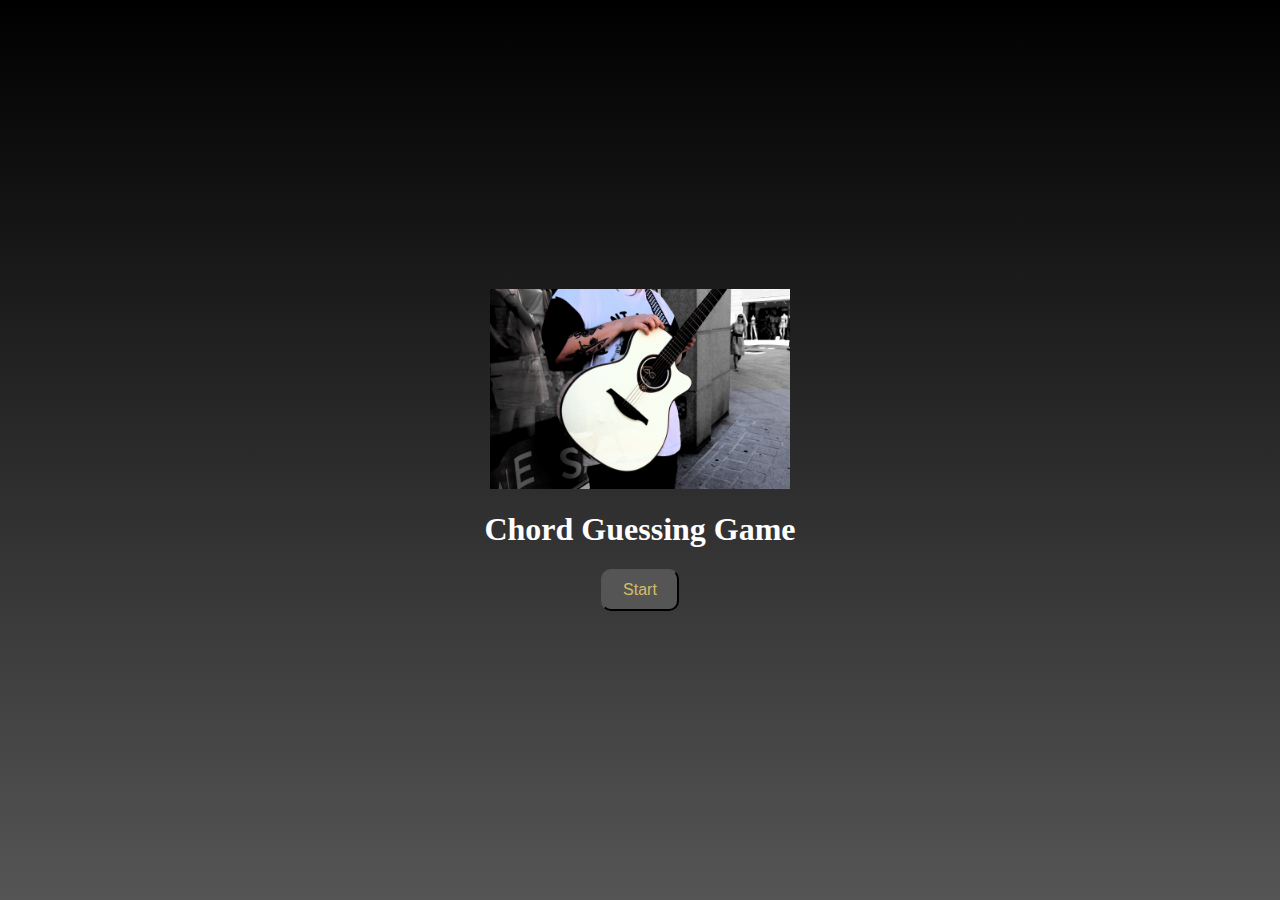
==== Endabgabe/index.html @ 696a21fc "endabgabe nicht funktionerend :(((((" ====
<!DOCTYPE html>
<html lang="en">
<head>
    <meta charset="UTF-8">
    <meta name="viewport" content="width=device-width, initial-scale=1.0">
    <link rel="stylesheet" href="style.css">
    <title>Chord Guessing Game</title>
    <script defer src="script.js"></script>
</head>
<body>
    <img class="gimg" src="Guitarpicst.jpg" alt="Codyguitar">
    
    <div id="gameIntro">
        <h1>Chord Guessing Game</h1>
        <button id="startButton" onclick="startGame()">Start</button>
    </div>

    <div id="gamePlay" style="display: none;">
        <h2>Guess the Chord GOOD LUCK</h2>

        <div id="options">
            <audio id="chordAudio" src="AllMusicNotes/"></audio>
            <button class="chordOption" id="option1" onclick="selectAnswer('option1')"></button>
            <button class="chordOption" id="option2" onclick="selectAnswer('option2')"></button>
            <button class="chordOption" id="option3" onclick="selectAnswer('option3')"></button>
        </div>
        
        <button id="playChordButton" onclick="playChord()">Play Chord</button>
        <button id="submitGuessButton" onclick="submitGuess()">Submit Guess</button>
    </div>

    <div id="gameEnd" style="display: none;">
        <h2 id="resultMessage"></h2>
        <button id="restartButton" onclick="restartGame()">Restart Game</button>
    </div>
</body>
</html>
---- Endabgabe/style.css ----
body {
    font-family: Cambria, Cochin, Georgia, Times, 'Times New Roman', serif;
    display: flex;
    flex-direction: column;
    align-items: center;
    justify-content: center;
    height: 100vh;
    margin: 0;
    background: linear-gradient(to bottom, #000, #565555);
    color: white;
}
.gimg { 
    height: 200px;
}

button {
    color: rgb(212, 189, 104);
    font-size: 16px;
    padding: 10px 20px;
    cursor: pointer;
    border-radius: 10px;
    background-color: #565555;
}

#gameIntro, #gamePlay, #gameEnd {
    text-align: center;
}

.chordOption {
    font-size: 24px;
    width: 150px;
    height: 50px;
    margin: 10px;
    cursor: pointer;
}
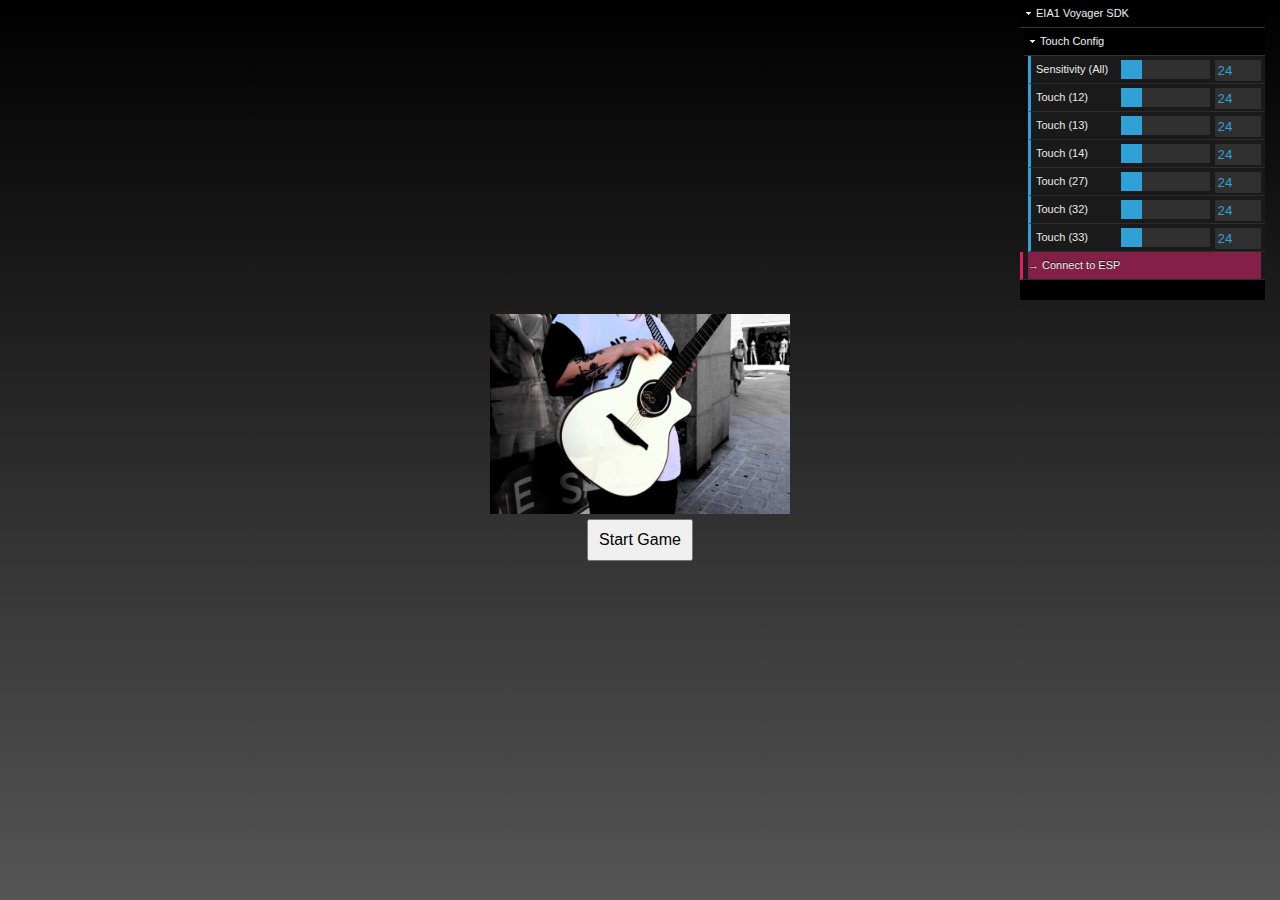
==== commit 89384a9b: "Endabgabe Cody Hoglund" ====
--- a/Endabgabe/index.html
+++ b/Endabgabe/index.html
@@ -4,35 +4,22 @@
     <meta charset="UTF-8">
     <meta name="viewport" content="width=device-width, initial-scale=1.0">
     <link rel="stylesheet" href="style.css">
+    <script defer src="./eia1_voyager_sdk.min.js"></script>
+    <script defer src="./script.js"></script>
     <title>Chord Guessing Game</title>
-    <script defer src="script.js"></script>
 </head>
 <body>
-    <img class="gimg" src="Guitarpicst.jpg" alt="Codyguitar">
-    
-    <div id="gameIntro">
-        <h1>Chord Guessing Game</h1>
-        <button id="startButton" onclick="startGame()">Start</button>
+    <img class="gimg" src="./Bilder/Guitarpicst.jpg" alt="Codyguitar">
+    <div>
+        <button id="startButton" onclick="startGame()">Start Game</button>
+
+        <div id="chordContainer">
+            <audio id="audioPlayer" src="" preload=""></audio>
+        </div>
+
+        <div id="result"></div>
+
     </div>
 
-    <div id="gamePlay" style="display: none;">
-        <h2>Guess the Chord GOOD LUCK</h2>
-
-        <div id="options">
-            <audio id="chordAudio" src="AllMusicNotes/"></audio>
-            <button class="chordOption" id="option1" onclick="selectAnswer('option1')"></button>
-            <button class="chordOption" id="option2" onclick="selectAnswer('option2')"></button>
-            <button class="chordOption" id="option3" onclick="selectAnswer('option3')"></button>
-        </div>
-        
-        <button id="playChordButton" onclick="playChord()">Play Chord</button>
-        <button id="submitGuessButton" onclick="submitGuess()">Submit Guess</button>
-    </div>
-
-    <div id="gameEnd" style="display: none;">
-        <h2 id="resultMessage"></h2>
-        <button id="restartButton" onclick="restartGame()">Restart Game</button>
-    </div>
 </body>
 </html>
-
--- a/Endabgabe/style.css
+++ b/Endabgabe/style.css
@@ -1,5 +1,5 @@
 body {
-    font-family: Cambria, Cochin, Georgia, Times, 'Times New Roman', serif;
+    font-family: Georgia, Times, 'Times New Roman', serif;
     display: flex;
     flex-direction: column;
     align-items: center;
@@ -13,23 +13,26 @@
     height: 200px;
 }
 
-button {
-    color: rgb(212, 189, 104);
-    font-size: 16px;
-    padding: 10px 20px;
-    cursor: pointer;
-    border-radius: 10px;
-    background-color: #565555;
+#chordContainer {
+    display: flex;
+    justify-content: space-around;
+    margin-top: 20px;
 }
 
-#gameIntro, #gamePlay, #gameEnd {
-    text-align: center;
+button {
+    font-size: 16px;
+    padding: 10px;
+    margin: 5px;
+    cursor: pointer;
 }
 
-.chordOption {
-    font-size: 24px;
-    width: 150px;
-    height: 50px;
-    margin: 10px;
+#submitBtn {
+    background-color: #4CAF50;
+    color: white;
+    border: none;
+}
+
+#submitBtn:disabled {
+    background-color: #ccc;
     cursor: pointer;
 }
